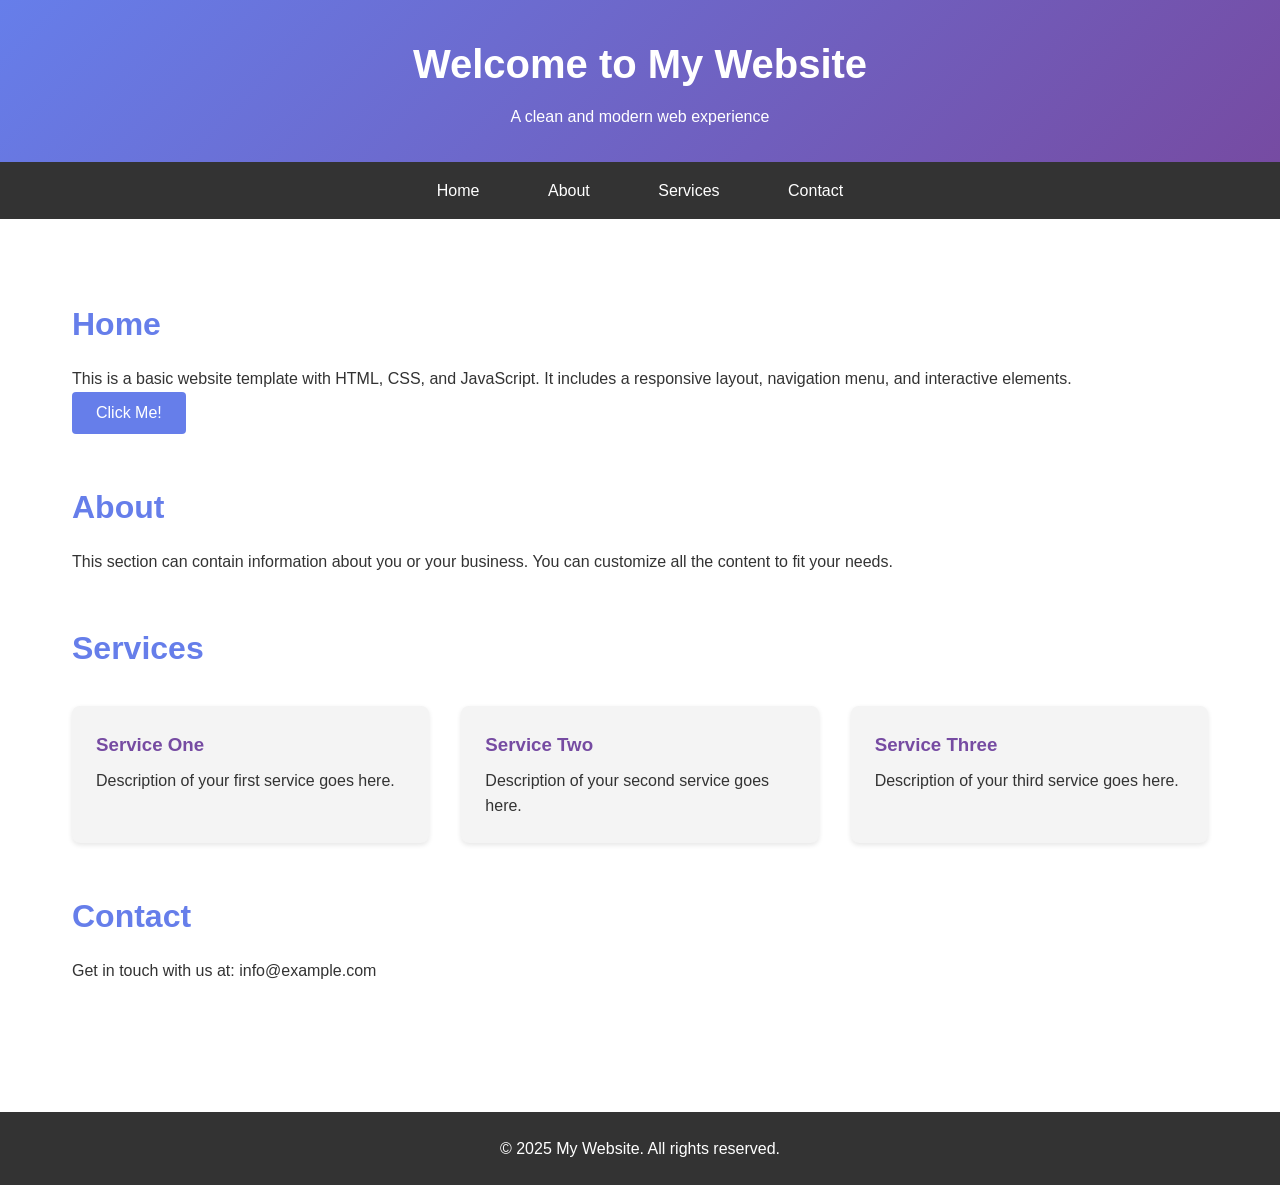
==== index.html @ f9b97095 "Rename home to index.html" ====
<!DOCTYPE html>
<html lang="en">
<head>
    <meta charset="UTF-8">
    <meta name="viewport" content="width=device-width, initial-scale=1.0">
    <title>My Website</title>
    <style>
        * {
            margin: 0;
            padding: 0;
            box-sizing: border-box;
        }

        body {
            font-family: 'Segoe UI', Tahoma, Geneva, Verdana, sans-serif;
            line-height: 1.6;
            color: #333;
        }

        header {
            background: linear-gradient(135deg, #667eea 0%, #764ba2 100%);
            color: white;
            padding: 2rem 0;
            text-align: center;
        }

        header h1 {
            font-size: 2.5rem;
            margin-bottom: 0.5rem;
        }

        nav {
            background: #333;
            padding: 1rem;
            text-align: center;
        }

        nav a {
            color: white;
            text-decoration: none;
            padding: 0.5rem 1.5rem;
            margin: 0 0.5rem;
            transition: background 0.3s;
        }

        nav a:hover {
            background: #555;
            border-radius: 4px;
        }

        .container {
            max-width: 1200px;
            margin: 0 auto;
            padding: 2rem;
        }

        .section {
            margin: 3rem 0;
        }

        .section h2 {
            color: #667eea;
            margin-bottom: 1rem;
            font-size: 2rem;
        }

        .cards {
            display: grid;
            grid-template-columns: repeat(auto-fit, minmax(250px, 1fr));
            gap: 2rem;
            margin-top: 2rem;
        }

        .card {
            background: #f4f4f4;
            padding: 1.5rem;
            border-radius: 8px;
            box-shadow: 0 2px 5px rgba(0,0,0,0.1);
            transition: transform 0.3s;
        }

        .card:hover {
            transform: translateY(-5px);
            box-shadow: 0 4px 10px rgba(0,0,0,0.2);
        }

        .card h3 {
            color: #764ba2;
            margin-bottom: 0.5rem;
        }

        button {
            background: #667eea;
            color: white;
            border: none;
            padding: 0.75rem 1.5rem;
            font-size: 1rem;
            border-radius: 4px;
            cursor: pointer;
            transition: background 0.3s;
        }

        button:hover {
            background: #764ba2;
        }

        footer {
            background: #333;
            color: white;
            text-align: center;
            padding: 1.5rem;
            margin-top: 3rem;
        }

        #message {
            margin-top: 1rem;
            padding: 1rem;
            background: #e8f5e9;
            border-radius: 4px;
            display: none;
        }
    </style>
</head>
<body>
    <header>
        <h1>Welcome to My Website</h1>
        <p>A clean and modern web experience</p>
    </header>

    <nav>
        <a href="#home">Home</a>
        <a href="#about">About</a>
        <a href="#services">Services</a>
        <a href="#contact">Contact</a>
    </nav>

    <div class="container">
        <section id="home" class="section">
            <h2>Home</h2>
            <p>This is a basic website template with HTML, CSS, and JavaScript. It includes a responsive layout, navigation menu, and interactive elements.</p>
            <button onclick="showMessage()">Click Me!</button>
            <div id="message"></div>
        </section>

        <section id="about" class="section">
            <h2>About</h2>
            <p>This section can contain information about you or your business. You can customize all the content to fit your needs.</p>
        </section>

        <section id="services" class="section">
            <h2>Services</h2>
            <div class="cards">
                <div class="card">
                    <h3>Service One</h3>
                    <p>Description of your first service goes here.</p>
                </div>
                <div class="card">
                    <h3>Service Two</h3>
                    <p>Description of your second service goes here.</p>
                </div>
                <div class="card">
                    <h3>Service Three</h3>
                    <p>Description of your third service goes here.</p>
                </div>
            </div>
        </section>

        <section id="contact" class="section">
            <h2>Contact</h2>
            <p>Get in touch with us at: info@example.com</p>
        </section>
    </div>

    <footer>
        <p>&copy; 2025 My Website. All rights reserved.</p>
    </footer>

    <script>
        function showMessage() {
            const messageDiv = document.getElementById('message');
            messageDiv.textContent = 'Hello! Thanks for clicking the button!';
            messageDiv.style.display = 'block';
            
            setTimeout(() => {
                messageDiv.style.display = 'none';
            }, 3000);
        }

        // Smooth scrolling for navigation links
        document.querySelectorAll('nav a').forEach(anchor => {
            anchor.addEventListener('click', function(e) {
                e.preventDefault();
                const target = document.querySelector(this.getAttribute('href'));
                target.scrollIntoView({ behavior: 'smooth' });
            });
        });
    </script>
</body>
</html>
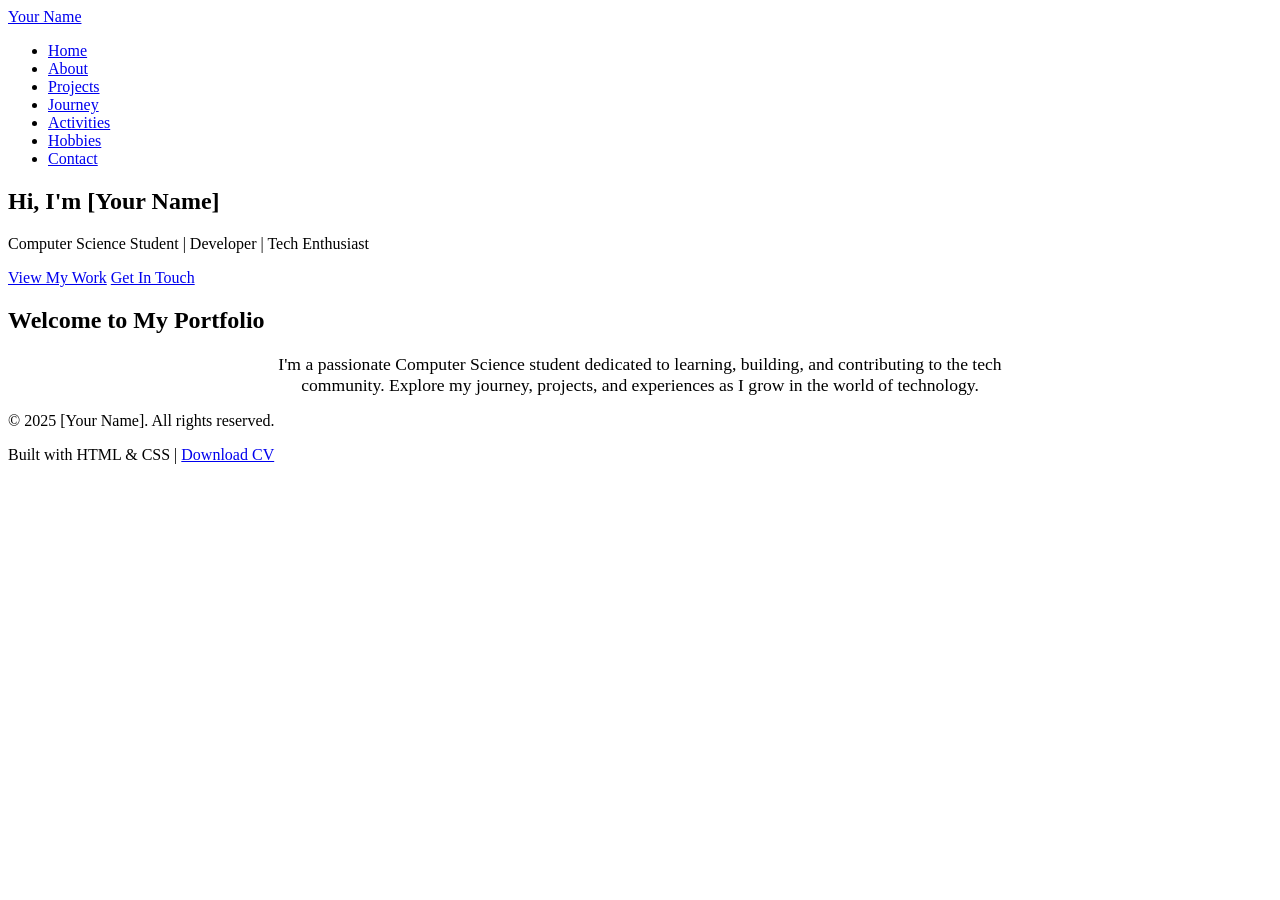
==== commit 52182e63: "Revamp index.html with new layout and content Updated the title and added a navigation menu with lin" ====
--- a/index.html
+++ b/index.html
@@ -3,197 +3,49 @@
 <head>
     <meta charset="UTF-8">
     <meta name="viewport" content="width=device-width, initial-scale=1.0">
-    <title>My Website</title>
-    <style>
-        * {
-            margin: 0;
-            padding: 0;
-            box-sizing: border-box;
-        }
-
-        body {
-            font-family: 'Segoe UI', Tahoma, Geneva, Verdana, sans-serif;
-            line-height: 1.6;
-            color: #333;
-        }
-
-        header {
-            background: linear-gradient(135deg, #667eea 0%, #764ba2 100%);
-            color: white;
-            padding: 2rem 0;
-            text-align: center;
-        }
-
-        header h1 {
-            font-size: 2.5rem;
-            margin-bottom: 0.5rem;
-        }
-
-        nav {
-            background: #333;
-            padding: 1rem;
-            text-align: center;
-        }
-
-        nav a {
-            color: white;
-            text-decoration: none;
-            padding: 0.5rem 1.5rem;
-            margin: 0 0.5rem;
-            transition: background 0.3s;
-        }
-
-        nav a:hover {
-            background: #555;
-            border-radius: 4px;
-        }
-
-        .container {
-            max-width: 1200px;
-            margin: 0 auto;
-            padding: 2rem;
-        }
-
-        .section {
-            margin: 3rem 0;
-        }
-
-        .section h2 {
-            color: #667eea;
-            margin-bottom: 1rem;
-            font-size: 2rem;
-        }
-
-        .cards {
-            display: grid;
-            grid-template-columns: repeat(auto-fit, minmax(250px, 1fr));
-            gap: 2rem;
-            margin-top: 2rem;
-        }
-
-        .card {
-            background: #f4f4f4;
-            padding: 1.5rem;
-            border-radius: 8px;
-            box-shadow: 0 2px 5px rgba(0,0,0,0.1);
-            transition: transform 0.3s;
-        }
-
-        .card:hover {
-            transform: translateY(-5px);
-            box-shadow: 0 4px 10px rgba(0,0,0,0.2);
-        }
-
-        .card h3 {
-            color: #764ba2;
-            margin-bottom: 0.5rem;
-        }
-
-        button {
-            background: #667eea;
-            color: white;
-            border: none;
-            padding: 0.75rem 1.5rem;
-            font-size: 1rem;
-            border-radius: 4px;
-            cursor: pointer;
-            transition: background 0.3s;
-        }
-
-        button:hover {
-            background: #764ba2;
-        }
-
-        footer {
-            background: #333;
-            color: white;
-            text-align: center;
-            padding: 1.5rem;
-            margin-top: 3rem;
-        }
-
-        #message {
-            margin-top: 1rem;
-            padding: 1rem;
-            background: #e8f5e9;
-            border-radius: 4px;
-            display: none;
-        }
-    </style>
+    <title>Your Name - CS Student Portfolio</title>
+    <link rel="stylesheet" href="styles.css">
 </head>
 <body>
-    <header>
-        <h1>Welcome to My Website</h1>
-        <p>A clean and modern web experience</p>
-    </header>
-
     <nav>
-        <a href="#home">Home</a>
-        <a href="#about">About</a>
-        <a href="#services">Services</a>
-        <a href="#contact">Contact</a>
+        <div class="container">
+            <a href="index.html" class="logo">Your Name</a>
+            <ul>
+                <li><a href="index.html" class="active">Home</a></li>
+                <li><a href="about.html">About</a></li>
+                <li><a href="projects.html">Projects</a></li>
+                <li><a href="journey.html">Journey</a></li>
+                <li><a href="activities.html">Activities</a></li>
+                <li><a href="hobbies.html">Hobbies</a></li>
+                <li><a href="contact.html">Contact</a></li>
+            </ul>
+        </div>
     </nav>
 
-    <div class="container">
-        <section id="home" class="section">
-            <h2>Home</h2>
-            <p>This is a basic website template with HTML, CSS, and JavaScript. It includes a responsive layout, navigation menu, and interactive elements.</p>
-            <button onclick="showMessage()">Click Me!</button>
-            <div id="message"></div>
-        </section>
+    <section class="hero">
+        <h1>Hi, I'm [Your Name]</h1>
+        <p class="subtitle">Computer Science Student | Developer | Tech Enthusiast</p>
+        <div class="cta-buttons">
+            <a href="projects.html" class="btn btn-primary">View My Work</a>
+            <a href="contact.html" class="btn btn-secondary">Get In Touch</a>
+        </div>
+    </section>
 
-        <section id="about" class="section">
-            <h2>About</h2>
-            <p>This section can contain information about you or your business. You can customize all the content to fit your needs.</p>
-        </section>
-
-        <section id="services" class="section">
-            <h2>Services</h2>
-            <div class="cards">
-                <div class="card">
-                    <h3>Service One</h3>
-                    <p>Description of your first service goes here.</p>
-                </div>
-                <div class="card">
-                    <h3>Service Two</h3>
-                    <p>Description of your second service goes here.</p>
-                </div>
-                <div class="card">
-                    <h3>Service Three</h3>
-                    <p>Description of your third service goes here.</p>
-                </div>
-            </div>
-        </section>
-
-        <section id="contact" class="section">
-            <h2>Contact</h2>
-            <p>Get in touch with us at: info@example.com</p>
-        </section>
-    </div>
+    <main>
+        <div class="container">
+            <section>
+                <h2>Welcome to My Portfolio</h2>
+                <p style="text-align: center; font-size: 1.1rem; max-width: 800px; margin: 0 auto;">
+                    I'm a passionate Computer Science student dedicated to learning, building, and contributing to the tech community. 
+                    Explore my journey, projects, and experiences as I grow in the world of technology.
+                </p>
+            </section>
+        </div>
+    </main>
 
     <footer>
-        <p>&copy; 2025 My Website. All rights reserved.</p>
+        <p>&copy; 2025 [Your Name]. All rights reserved.</p>
+        <p>Built with HTML & CSS | <a href="#">Download CV</a></p>
     </footer>
-
-    <script>
-        function showMessage() {
-            const messageDiv = document.getElementById('message');
-            messageDiv.textContent = 'Hello! Thanks for clicking the button!';
-            messageDiv.style.display = 'block';
-            
-            setTimeout(() => {
-                messageDiv.style.display = 'none';
-            }, 3000);
-        }
-
-        // Smooth scrolling for navigation links
-        document.querySelectorAll('nav a').forEach(anchor => {
-            anchor.addEventListener('click', function(e) {
-                e.preventDefault();
-                const target = document.querySelector(this.getAttribute('href'));
-                target.scrollIntoView({ behavior: 'smooth' });
-            });
-        });
-    </script>
 </body>
 </html>
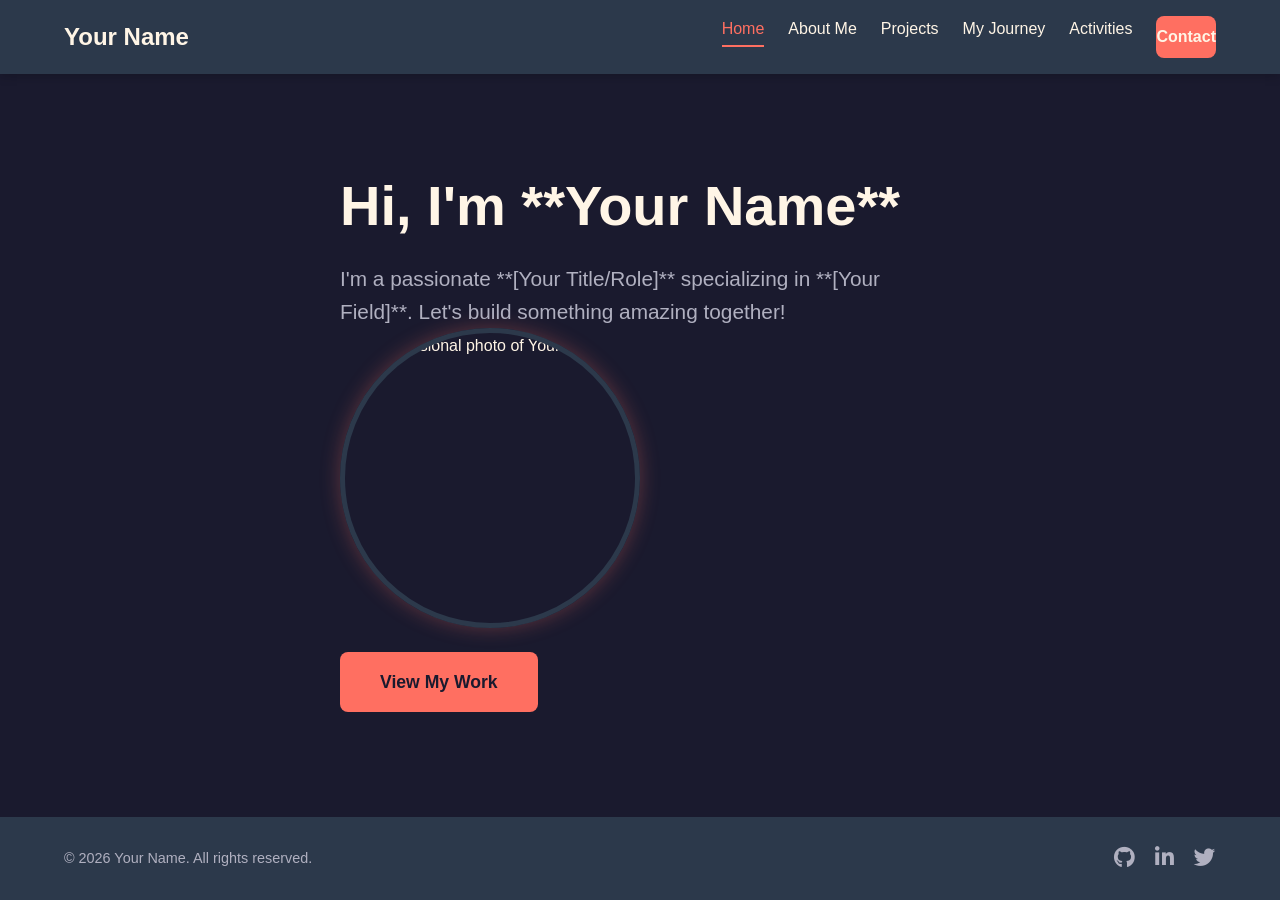
==== commit 9671b389: "Revise index.html for improved structure and content" ====
--- a/index.html
+++ b/index.html
@@ -3,49 +3,53 @@
 <head>
     <meta charset="UTF-8">
     <meta name="viewport" content="width=device-width, initial-scale=1.0">
-    <title>Your Name - CS Student Portfolio</title>
+    <title>Home | Your Name</title>
     <link rel="stylesheet" href="styles.css">
+    <link rel="stylesheet" href="https://cdnjs.cloudflare.com/ajax/libs/font-awesome/6.0.0-beta3/css/all.min.css">
 </head>
 <body>
-    <nav>
-        <div class="container">
+
+    <header class="main-header">
+        <nav class="navbar container">
             <a href="index.html" class="logo">Your Name</a>
-            <ul>
+            <button class="menu-toggle" aria-label="Toggle navigation" id="menu-toggle">
+                <i class="fas fa-bars"></i>
+            </button>
+            <ul class="nav-links" id="nav-links">
                 <li><a href="index.html" class="active">Home</a></li>
-                <li><a href="about.html">About</a></li>
+                <li><a href="about.html">About Me</a></li>
                 <li><a href="projects.html">Projects</a></li>
-                <li><a href="journey.html">Journey</a></li>
+                <li><a href="timeline.html">My Journey</a></li>
                 <li><a href="activities.html">Activities</a></li>
-                <li><a href="hobbies.html">Hobbies</a></li>
-                <li><a href="contact.html">Contact</a></li>
+                <li><a href="contact.html" class="btn btn-primary">Contact</a></li>
             </ul>
-        </div>
-    </nav>
+        </nav>
+    </header>
 
-    <section class="hero">
-        <h1>Hi, I'm [Your Name]</h1>
-        <p class="subtitle">Computer Science Student | Developer | Tech Enthusiast</p>
-        <div class="cta-buttons">
-            <a href="projects.html" class="btn btn-primary">View My Work</a>
-            <a href="contact.html" class="btn btn-secondary">Get In Touch</a>
-        </div>
-    </section>
+    <main class="content-wrapper container">
+        
+        <section class="hero-section">
+            <div class="hero-text">
+                <h1>Hi, I'm **Your Name**</h1>
+                <p>I'm a passionate **[Your Title/Role]** specializing in **[Your Field]**. Let's build something amazing together!</p>
+                <img src="placeholder-profile.jpg" alt="A professional photo of Your Name" class="profile-image large-screen-only">
+                <a href="projects.html" class="btn btn-primary large-button">View My Work</a>
+            </div>
+        </section>
 
-    <main>
-        <div class="container">
-            <section>
-                <h2>Welcome to My Portfolio</h2>
-                <p style="text-align: center; font-size: 1.1rem; max-width: 800px; margin: 0 auto;">
-                    I'm a passionate Computer Science student dedicated to learning, building, and contributing to the tech community. 
-                    Explore my journey, projects, and experiences as I grow in the world of technology.
-                </p>
-            </section>
-        </div>
     </main>
 
-    <footer>
-        <p>&copy; 2025 [Your Name]. All rights reserved.</p>
-        <p>Built with HTML & CSS | <a href="#">Download CV</a></p>
+    <footer class="main-footer">
+        <div class="container footer-content">
+            <p>&copy; <span id="current-year"></span> Your Name. All rights reserved.</p>
+            <div class="social-links">
+                <a href="#" aria-label="GitHub"><i class="fab fa-github"></i></a>
+                <a href="#" aria-label="LinkedIn"><i class="fab fa-linkedin-in"></i></a>
+                <a href="#" aria-label="Twitter"><i class="fab fa-twitter"></i></a>
+            </div>
+        </div>
     </footer>
+
+    <script src="script.js"></script>
 </body>
 </html>
--- a/styles.css
+++ b/styles.css
@@ -0,0 +1,396 @@
+/* -------------------------------------- */
+/* 🎨 1. CSS VARIABLES (Theme Colors)    */
+/* -------------------------------------- */
+:root {
+    --color-coral: #FF6F61;         /* Primary Accent */
+    --color-cream: #FFF5E6;         /* Primary Text/Light Accent */
+    --color-dark-bg: #1A1A2E;       /* Main Background */
+    --color-dark-card: #2C394B;     /* Card/Container Background */
+    --color-dark-text-secondary: #B0B0C0; /* Secondary Text */
+    --font-family-sans: 'Arial', sans-serif;
+    --border-radius: 8px;
+    --transition-speed: 0.3s;
+}
+
+/* -------------------------------------- */
+/* ⚙️ 2. Global Resets and Base Styles   */
+/* -------------------------------------- */
+* {
+    margin: 0;
+    padding: 0;
+    box-sizing: border-box;
+}
+
+body {
+    font-family: var(--font-family-sans);
+    background-color: var(--color-dark-bg);
+    color: var(--color-cream);
+    line-height: 1.6;
+    min-height: 100vh;
+    display: flex;
+    flex-direction: column;
+}
+
+h1, h2, h3 {
+    color: var(--color-cream);
+    margin-bottom: 0.5em;
+    font-weight: 700;
+}
+
+h1 { font-size: 2.5em; }
+h2 { font-size: 2em; }
+h3 { font-size: 1.5em; }
+
+a {
+    color: var(--color-coral);
+    text-decoration: none;
+    transition: color var(--transition-speed);
+}
+
+a:hover {
+    color: #FF9B93; /* Lighter Coral for hover */
+}
+
+/* Helper Class for centering and max-width */
+.container {
+    max-width: 1200px;
+    margin: 0 auto;
+    padding: 0 1.5rem;
+}
+
+/* -------------------------------------- */
+/* 🛠️ 3. Utility Classes (Buttons)      */
+/* -------------------------------------- */
+.btn {
+    display: inline-block;
+    padding: 0.75rem 1.5rem;
+    border-radius: var(--border-radius);
+    text-align: center;
+    font-weight: 600;
+    transition: background-color var(--transition-speed), transform var(--transition-speed);
+    border: none;
+    cursor: pointer;
+}
+
+.btn-primary {
+    background-color: var(--color-coral);
+    color: var(--color-dark-bg); /* Dark text on Coral button */
+}
+
+.btn-primary:hover {
+    background-color: #FF9B93;
+    transform: translateY(-2px);
+}
+
+.large-button {
+    font-size: 1.1em;
+    padding: 1rem 2.5rem;
+    margin-top: 1.5rem;
+}
+
+/* -------------------------------------- */
+/* 🧭 4. Navigation Bar Styling          */
+/* -------------------------------------- */
+.main-header {
+    background-color: var(--color-dark-card);
+    box-shadow: 0 2px 10px rgba(0, 0, 0, 0.2);
+    position: sticky; /* Keep nav visible on scroll */
+    top: 0;
+    z-index: 1000;
+}
+
+.navbar {
+    display: flex;
+    justify-content: space-between;
+    align-items: center;
+    padding: 1rem 1.5rem;
+}
+
+.logo {
+    font-size: 1.5em;
+    font-weight: 800;
+    color: var(--color-cream);
+}
+
+.nav-links {
+    list-style: none;
+    display: flex;
+    gap: 1.5rem;
+}
+
+.nav-links a {
+    color: var(--color-cream);
+    padding: 0.5rem 0;
+    transition: color var(--transition-speed), border-bottom var(--transition-speed);
+}
+
+.nav-links a:hover,
+.nav-links a.active {
+    color: var(--color-coral);
+    border-bottom: 2px solid var(--color-coral);
+}
+
+.menu-toggle {
+    display: none; /* Hidden on desktop */
+    background: none;
+    border: none;
+    color: var(--color-cream);
+    font-size: 1.5em;
+    cursor: pointer;
+    padding: 0.5rem;
+}
+
+/* -------------------------------------- */
+/* 🏠 5. Main Content Layout (Home)      */
+/* -------------------------------------- */
+.content-wrapper {
+    flex-grow: 1; /* Allows main content to take up space */
+    padding-top: 3rem;
+    padding-bottom: 3rem;
+}
+
+.hero-section {
+    display: flex;
+    align-items: center;
+    justify-content: space-between;
+    min-height: 70vh;
+}
+
+.hero-text {
+    max-width: 600px;
+}
+
+.hero-text h1 {
+    font-size: 3.5em;
+    margin-bottom: 0.2em;
+}
+
+.hero-text p {
+    font-size: 1.3em;
+    color: var(--color-dark-text-secondary);
+}
+
+.profile-image {
+    width: 300px;
+    height: 300px;
+    border-radius: 50%;
+    object-fit: cover;
+    border: 5px solid var(--color-dark-card);
+    box-shadow: 0 0 20px rgba(255, 111, 97, 0.3); /* Coral glow */
+}
+
+.large-screen-only {
+    display: block; /* Default for large screens */
+}
+
+
+/* -------------------------------------- */
+/* 📝 6. Placeholder Content Styling     */
+/* -------------------------------------- */
+/* Project Card Example */
+.project-grid {
+    display: grid;
+    grid-template-columns: repeat(auto-fit, minmax(300px, 1fr));
+    gap: 2rem;
+    padding-top: 2rem;
+}
+
+.project-card {
+    background-color: var(--color-dark-card);
+    border-radius: var(--border-radius);
+    padding: 1.5rem;
+    box-shadow: 0 4px 8px rgba(0, 0, 0, 0.3);
+    transition: transform var(--transition-speed);
+}
+
+.project-card:hover {
+    transform: translateY(-5px);
+    box-shadow: 0 8px 16px rgba(255, 111, 97, 0.15);
+}
+
+.project-card img {
+    width: 100%;
+    height: auto;
+    border-radius: 5px;
+    margin-bottom: 1rem;
+}
+
+/* Timeline Example */
+.timeline {
+    border-left: 3px solid var(--color-coral);
+    padding-left: 20px;
+    margin-left: 20px;
+    position: relative;
+    padding-top: 1rem;
+}
+
+.timeline-item {
+    margin-bottom: 2rem;
+    position: relative;
+    padding-left: 30px;
+}
+
+.timeline-item::before {
+    content: '';
+    position: absolute;
+    left: -33px; /* Position next to the line */
+    top: 5px;
+    width: 15px;
+    height: 15px;
+    background-color: var(--color-coral);
+    border-radius: 50%;
+    border: 3px solid var(--color-dark-bg);
+}
+
+.timeline-item h3 {
+    margin-top: 0;
+    color: var(--color-coral);
+}
+
+/* Contact Form Styling */
+.contact-form {
+    max-width: 600px;
+    margin: 2rem auto;
+    padding: 2rem;
+    background-color: var(--color-dark-card);
+    border-radius: var(--border-radius);
+}
+
+.form-group {
+    margin-bottom: 1.5rem;
+}
+
+.form-group label {
+    display: block;
+    margin-bottom: 0.5rem;
+    font-weight: 600;
+}
+
+.form-group input,
+.form-group textarea {
+    width: 100%;
+    padding: 10px;
+    border: 1px solid #444;
+    border-radius: 4px;
+    background-color: var(--color-dark-bg);
+    color: var(--color-cream);
+    font-size: 1em;
+}
+
+.form-group textarea {
+    resize: vertical;
+    min-height: 150px;
+}
+
+.contact-form button {
+    width: 100%;
+    /* Reuses .btn and .btn-primary styles */
+}
+
+
+/* -------------------------------------- */
+/* 🦶 7. Footer Styling                  */
+/* -------------------------------------- */
+.main-footer {
+    background-color: var(--color-dark-card);
+    padding: 1.5rem 0;
+    margin-top: auto; /* Pushes the footer to the bottom */
+}
+
+.footer-content {
+    display: flex;
+    justify-content: space-between;
+    align-items: center;
+    flex-wrap: wrap; /* Allows wrapping on smaller screens */
+    font-size: 0.9em;
+    color: var(--color-dark-text-secondary);
+}
+
+.social-links a {
+    color: var(--color-dark-text-secondary);
+    font-size: 1.5em;
+    margin-left: 1rem;
+}
+
+.social-links a:hover {
+    color: var(--color-coral);
+}
+
+/* -------------------------------------- */
+/* 📱 8. Media Queries (Responsiveness) */
+/* -------------------------------------- */
+@media (max-width: 768px) {
+    /* --- Navigation Bar Adjustments --- */
+    .menu-toggle {
+        display: block; /* Show menu toggle button */
+    }
+
+    .nav-links {
+        display: none; /* Hide links by default */
+        flex-direction: column;
+        width: 100%;
+        position: absolute;
+        top: 60px; /* Below the header */
+        left: 0;
+        background-color: var(--color-dark-card);
+        padding: 1rem 0;
+        box-shadow: 0 5px 10px rgba(0, 0, 0, 0.4);
+    }
+
+    .nav-links.active {
+        display: flex; /* Show when active */
+    }
+
+    .nav-links li {
+        text-align: center;
+        margin: 0.5rem 0;
+    }
+
+    .nav-links a.btn-primary {
+        display: block;
+        margin: 1rem auto;
+        width: 80%;
+    }
+
+    /* --- Home Section Adjustments --- */
+    .hero-section {
+        flex-direction: column;
+        text-align: center;
+        min-height: auto;
+        padding-top: 2rem;
+        padding-bottom: 2rem;
+    }
+
+    .hero-text h1 {
+        font-size: 2.5em;
+    }
+    
+    .hero-text p {
+        font-size: 1.1em;
+    }
+
+    .profile-image {
+        margin-top: 2rem;
+        width: 200px;
+        height: 200px;
+        border: 3px solid var(--color-dark-card);
+    }
+    
+    .large-screen-only {
+        display: none; /* Hide image on mobile if it clutters the hero */
+    }
+    
+    /* --- Footer Adjustments --- */
+    .footer-content {
+        flex-direction: column;
+        text-align: center;
+    }
+    
+    .social-links {
+        margin-top: 1rem;
+    }
+    
+    .social-links a {
+        margin: 0 0.5rem;
+    }
+}
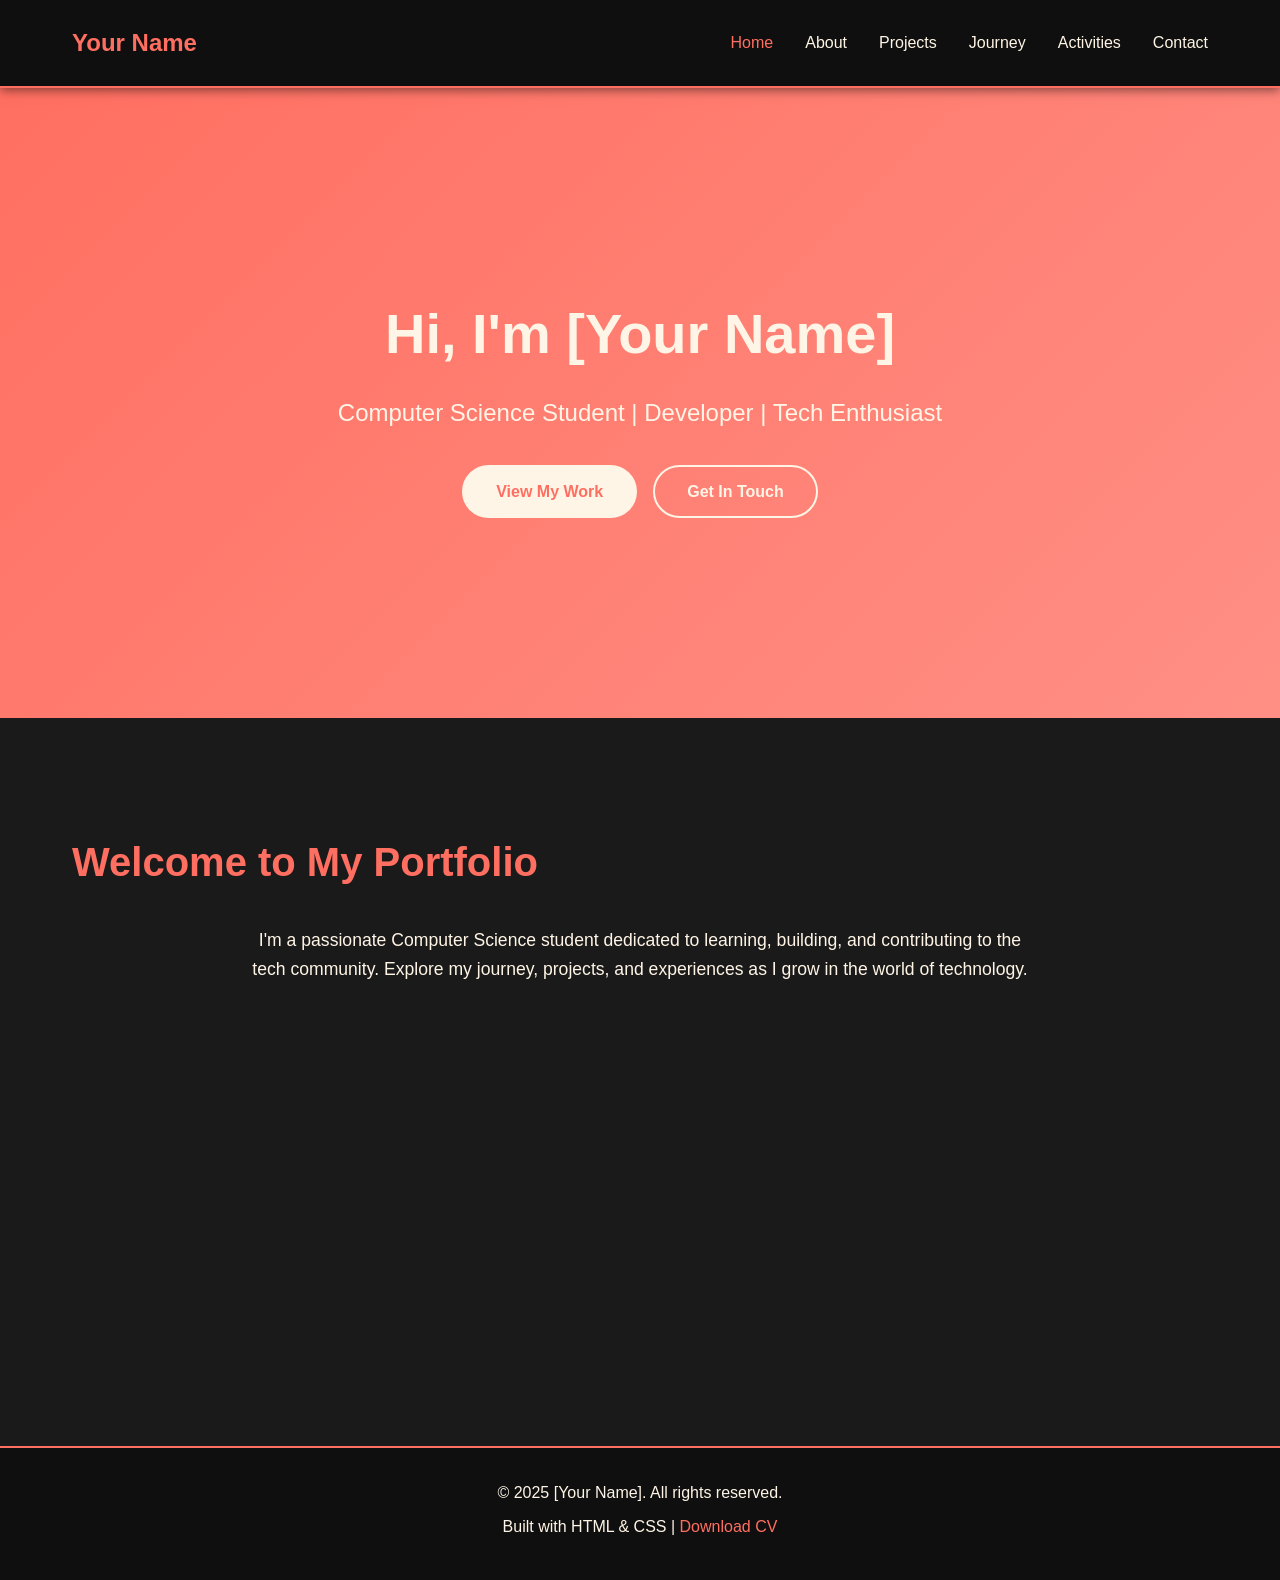
==== commit c3c2c0d0: "Prefinal version" ====
--- a/index.html
+++ b/index.html
@@ -3,53 +3,48 @@
 <head>
     <meta charset="UTF-8">
     <meta name="viewport" content="width=device-width, initial-scale=1.0">
-    <title>Home | Your Name</title>
+    <title>Your Name - CS Student Portfolio</title>
     <link rel="stylesheet" href="styles.css">
-    <link rel="stylesheet" href="https://cdnjs.cloudflare.com/ajax/libs/font-awesome/6.0.0-beta3/css/all.min.css">
 </head>
 <body>
+    <nav>
+        <div class="container">
+            <a href="index.html" class="logo">Your Name</a>
+            <ul>
+                <li><a href="index.html" class="active">Home</a></li>
+                <li><a href="about.html">About</a></li>
+                <li><a href="projects.html">Projects</a></li>
+                <li><a href="journey.html">Journey</a></li>
+                <li><a href="activities.html">Activities</a></li>
+                <li><a href="contact.html">Contact</a></li>
+            </ul>
+        </div>
+    </nav>
 
-    <header class="main-header">
-        <nav class="navbar container">
-            <a href="index.html" class="logo">Your Name</a>
-            <button class="menu-toggle" aria-label="Toggle navigation" id="menu-toggle">
-                <i class="fas fa-bars"></i>
-            </button>
-            <ul class="nav-links" id="nav-links">
-                <li><a href="index.html" class="active">Home</a></li>
-                <li><a href="about.html">About Me</a></li>
-                <li><a href="projects.html">Projects</a></li>
-                <li><a href="timeline.html">My Journey</a></li>
-                <li><a href="activities.html">Activities</a></li>
-                <li><a href="contact.html" class="btn btn-primary">Contact</a></li>
-            </ul>
-        </nav>
-    </header>
+    <section class="hero">
+        <h1>Hi, I'm [Your Name]</h1>
+        <p class="subtitle">Computer Science Student | Developer | Tech Enthusiast</p>
+        <div class="cta-buttons">
+            <a href="projects.html" class="btn btn-primary">View My Work</a>
+            <a href="contact.html" class="btn btn-secondary">Get In Touch</a>
+        </div>
+    </section>
 
-    <main class="content-wrapper container">
-        
-        <section class="hero-section">
-            <div class="hero-text">
-                <h1>Hi, I'm **Your Name**</h1>
-                <p>I'm a passionate **[Your Title/Role]** specializing in **[Your Field]**. Let's build something amazing together!</p>
-                <img src="placeholder-profile.jpg" alt="A professional photo of Your Name" class="profile-image large-screen-only">
-                <a href="projects.html" class="btn btn-primary large-button">View My Work</a>
-            </div>
-        </section>
-
+    <main>
+        <div class="container">
+            <section>
+                <h2>Welcome to My Portfolio</h2>
+                <p style="text-align: center; font-size: 1.1rem; max-width: 800px; margin: 0 auto;">
+                    I'm a passionate Computer Science student dedicated to learning, building, and contributing to the tech community. 
+                    Explore my journey, projects, and experiences as I grow in the world of technology.
+                </p>
+            </section>
+        </div>
     </main>
 
-    <footer class="main-footer">
-        <div class="container footer-content">
-            <p>&copy; <span id="current-year"></span> Your Name. All rights reserved.</p>
-            <div class="social-links">
-                <a href="#" aria-label="GitHub"><i class="fab fa-github"></i></a>
-                <a href="#" aria-label="LinkedIn"><i class="fab fa-linkedin-in"></i></a>
-                <a href="#" aria-label="Twitter"><i class="fab fa-twitter"></i></a>
-            </div>
-        </div>
+    <footer>
+        <p>&copy; 2025 [Your Name]. All rights reserved.</p>
+        <p>Built with HTML & CSS | <a href="#">Download CV</a></p>
     </footer>
-
-    <script src="script.js"></script>
 </body>
-</html>
+</html>
--- a/styles.css
+++ b/styles.css
@@ -1,259 +1,475 @@
-/* -------------------------------------- */
-/* 🎨 1. CSS VARIABLES (Theme Colors)    */
-/* -------------------------------------- */
-:root {
-    --color-coral: #FF6F61;         /* Primary Accent */
-    --color-cream: #FFF5E6;         /* Primary Text/Light Accent */
-    --color-dark-bg: #1A1A2E;       /* Main Background */
-    --color-dark-card: #2C394B;     /* Card/Container Background */
-    --color-dark-text-secondary: #B0B0C0; /* Secondary Text */
-    --font-family-sans: 'Arial', sans-serif;
-    --border-radius: 8px;
-    --transition-speed: 0.3s;
-}
-
-/* -------------------------------------- */
-/* ⚙️ 2. Global Resets and Base Styles   */
-/* -------------------------------------- */
+/* Global Styles */
 * {
     margin: 0;
     padding: 0;
     box-sizing: border-box;
 }
 
+:root {
+    --coral: #FF6F61;
+    --cream: #FFF5E6;
+    --charcoal: #333333;
+    --dark-bg: #1a1a1a;
+    --darker-bg: #0f0f0f;
+    --card-bg: #2a2a2a;
+}
+
 body {
-    font-family: var(--font-family-sans);
-    background-color: var(--color-dark-bg);
-    color: var(--color-cream);
+    font-family: 'Segoe UI', Tahoma, Geneva, Verdana, sans-serif;
     line-height: 1.6;
-    min-height: 100vh;
-    display: flex;
-    flex-direction: column;
-}
-
-h1, h2, h3 {
-    color: var(--color-cream);
-    margin-bottom: 0.5em;
-    font-weight: 700;
-}
-
-h1 { font-size: 2.5em; }
-h2 { font-size: 2em; }
-h3 { font-size: 1.5em; }
-
-a {
-    color: var(--color-coral);
+    color: var(--cream);
+    background-color: var(--dark-bg);
+}
+
+/* Navigation */
+nav {
+    background-color: var(--darker-bg);
+    padding: 1rem 0;
+    position: sticky;
+    top: 0;
+    z-index: 1000;
+    box-shadow: 0 2px 10px rgba(0,0,0,0.5);
+    border-bottom: 2px solid var(--coral);
+}
+
+nav .container {
+    max-width: 1200px;
+    margin: 0 auto;
+    padding: 0 2rem;
+    display: flex;
+    justify-content: space-between;
+    align-items: center;
+}
+
+nav .logo {
+    color: var(--coral);
+    font-size: 1.5rem;
+    font-weight: bold;
     text-decoration: none;
-    transition: color var(--transition-speed);
-}
-
-a:hover {
-    color: #FF9B93; /* Lighter Coral for hover */
-}
-
-/* Helper Class for centering and max-width */
+}
+
+nav ul {
+    display: flex;
+    list-style: none;
+    gap: 2rem;
+}
+
+nav a {
+    color: var(--cream);
+    text-decoration: none;
+    transition: color 0.3s;
+    padding: 0.5rem 0;
+}
+
+nav a:hover,
+nav a.active {
+    color: var(--coral);
+}
+
+/* Container */
 .container {
     max-width: 1200px;
     margin: 0 auto;
-    padding: 0 1.5rem;
-}
-
-/* -------------------------------------- */
-/* 🛠️ 3. Utility Classes (Buttons)      */
-/* -------------------------------------- */
+    padding: 0 2rem;
+}
+
+/* Page Header */
+.page-header {
+    background: linear-gradient(135deg, var(--coral) 0%, #ff8f85 100%);
+    color: var(--cream);
+    padding: 5rem 2rem;
+    text-align: center;
+    margin-bottom: 3rem;
+}
+
+.page-header h1 {
+    font-size: 3rem;
+    margin-bottom: 1rem;
+}
+
+.page-header p {
+    font-size: 1.2rem;
+}
+
+/* Hero Section (Home page) */
+.hero {
+    background: linear-gradient(135deg, var(--coral) 0%, #ff8f85 100%);
+    color: var(--cream);
+    padding: 8rem 2rem;
+    text-align: center;
+    min-height: 70vh;
+    display: flex;
+    flex-direction: column;
+    justify-content: center;
+}
+
+.hero h1 {
+    font-size: 3.5rem;
+    margin-bottom: 1rem;
+    animation: fadeInUp 1s ease;
+}
+
+.hero .subtitle {
+    font-size: 1.5rem;
+    margin-bottom: 2rem;
+    animation: fadeInUp 1s ease 0.2s backwards;
+}
+
+.hero .cta-buttons {
+    display: flex;
+    gap: 1rem;
+    justify-content: center;
+    animation: fadeInUp 1s ease 0.4s backwards;
+}
+
+/* Buttons */
 .btn {
+    padding: 0.75rem 2rem;
+    border-radius: 30px;
+    text-decoration: none;
+    font-weight: bold;
+    transition: all 0.3s;
+    border: 2px solid transparent;
     display: inline-block;
-    padding: 0.75rem 1.5rem;
-    border-radius: var(--border-radius);
-    text-align: center;
-    font-weight: 600;
-    transition: background-color var(--transition-speed), transform var(--transition-speed);
-    border: none;
-    cursor: pointer;
 }
 
 .btn-primary {
-    background-color: var(--color-coral);
-    color: var(--color-dark-bg); /* Dark text on Coral button */
+    background-color: var(--cream);
+    color: var(--coral);
 }
 
 .btn-primary:hover {
-    background-color: #FF9B93;
-    transform: translateY(-2px);
-}
-
-.large-button {
-    font-size: 1.1em;
-    padding: 1rem 2.5rem;
-    margin-top: 1.5rem;
-}
-
-/* -------------------------------------- */
-/* 🧭 4. Navigation Bar Styling          */
-/* -------------------------------------- */
-.main-header {
-    background-color: var(--color-dark-card);
-    box-shadow: 0 2px 10px rgba(0, 0, 0, 0.2);
-    position: sticky; /* Keep nav visible on scroll */
-    top: 0;
-    z-index: 1000;
-}
-
-.navbar {
-    display: flex;
-    justify-content: space-between;
-    align-items: center;
-    padding: 1rem 1.5rem;
-}
-
-.logo {
-    font-size: 1.5em;
-    font-weight: 800;
-    color: var(--color-cream);
-}
-
-.nav-links {
-    list-style: none;
-    display: flex;
-    gap: 1.5rem;
-}
-
-.nav-links a {
-    color: var(--color-cream);
-    padding: 0.5rem 0;
-    transition: color var(--transition-speed), border-bottom var(--transition-speed);
-}
-
-.nav-links a:hover,
-.nav-links a.active {
-    color: var(--color-coral);
-    border-bottom: 2px solid var(--color-coral);
-}
-
-.menu-toggle {
-    display: none; /* Hidden on desktop */
-    background: none;
-    border: none;
-    color: var(--color-cream);
-    font-size: 1.5em;
-    cursor: pointer;
-    padding: 0.5rem;
-}
-
-/* -------------------------------------- */
-/* 🏠 5. Main Content Layout (Home)      */
-/* -------------------------------------- */
-.content-wrapper {
-    flex-grow: 1; /* Allows main content to take up space */
-    padding-top: 3rem;
-    padding-bottom: 3rem;
-}
-
-.hero-section {
-    display: flex;
-    align-items: center;
-    justify-content: space-between;
-    min-height: 70vh;
-}
-
-.hero-text {
-    max-width: 600px;
-}
-
-.hero-text h1 {
-    font-size: 3.5em;
-    margin-bottom: 0.2em;
-}
-
-.hero-text p {
-    font-size: 1.3em;
-    color: var(--color-dark-text-secondary);
-}
-
-.profile-image {
-    width: 300px;
+    transform: translateY(-3px);
+    box-shadow: 0 5px 15px rgba(255, 111, 97, 0.4);
+}
+
+.btn-secondary {
+    background-color: transparent;
+    color: var(--cream);
+    border: 2px solid var(--cream);
+}
+
+.btn-secondary:hover {
+    background-color: var(--cream);
+    color: var(--coral);
+}
+
+/* Main Content Area */
+main {
+    min-height: calc(100vh - 300px);
+    padding: 3rem 0;
+}
+
+section {
+    margin-bottom: 4rem;
+}
+
+section h2 {
+    font-size: 2.5rem;
+    color: var(--coral);
+    margin-bottom: 2rem;
+}
+
+section h3 {
+    color: var(--coral);
+    margin-bottom: 1rem;
+}
+
+/* About Content */
+.about-content {
+    display: grid;
+    grid-template-columns: 1fr 2fr;
+    gap: 3rem;
+    align-items: start;
+    margin-bottom: 3rem;
+}
+
+.profile-img {
+    width: 100%;
+    max-width: 300px;
     height: 300px;
     border-radius: 50%;
-    object-fit: cover;
-    border: 5px solid var(--color-dark-card);
-    box-shadow: 0 0 20px rgba(255, 111, 97, 0.3); /* Coral glow */
-}
-
-.large-screen-only {
-    display: block; /* Default for large screens */
-}
-
-
-/* -------------------------------------- */
-/* 📝 6. Placeholder Content Styling     */
-/* -------------------------------------- */
-/* Project Card Example */
-.project-grid {
+    background: linear-gradient(135deg, var(--coral) 0%, #ff8f85 100%);
+    display: flex;
+    align-items: center;
+    justify-content: center;
+    font-size: 5rem;
+    color: var(--cream);
+    margin: 0 auto;
+    box-shadow: 0 10px 30px rgba(255, 111, 97, 0.3);
+}
+
+.about-text p {
+    margin-bottom: 1.5rem;
+    line-height: 1.8;
+    color: var(--cream);
+}
+
+.skills-section {
+    background-color: var(--card-bg);
+    padding: 2rem;
+    border-radius: 10px;
+    margin-top: 2rem;
+    box-shadow: 0 5px 15px rgba(0,0,0,0.3);
+}
+
+.skills-grid {
+    display: grid;
+    grid-template-columns: repeat(auto-fit, minmax(150px, 1fr));
+    gap: 1rem;
+    margin-top: 1rem;
+}
+
+.skill-tag {
+    background-color: var(--coral);
+    color: var(--cream);
+    padding: 0.5rem 1rem;
+    border-radius: 20px;
+    text-align: center;
+    font-size: 0.9rem;
+    transition: transform 0.3s;
+}
+
+.skill-tag:hover {
+    transform: scale(1.05);
+}
+
+/* Projects Grid */
+.projects-grid {
     display: grid;
     grid-template-columns: repeat(auto-fit, minmax(300px, 1fr));
     gap: 2rem;
-    padding-top: 2rem;
 }
 
 .project-card {
-    background-color: var(--color-dark-card);
-    border-radius: var(--border-radius);
+    background-color: var(--card-bg);
+    border-radius: 10px;
+    overflow: hidden;
+    box-shadow: 0 5px 15px rgba(0,0,0,0.3);
+    transition: transform 0.3s;
+    border: 1px solid rgba(255, 111, 97, 0.2);
+}
+
+.project-card:hover {
+    transform: translateY(-10px);
+    box-shadow: 0 10px 30px rgba(255, 111, 97, 0.3);
+}
+
+.project-img {
+    width: 100%;
+    height: 200px;
+    background: linear-gradient(135deg, var(--coral) 0%, #ff8f85 100%);
+    display: flex;
+    align-items: center;
+    justify-content: center;
+    color: var(--cream);
+    font-size: 3rem;
+}
+
+.project-content {
     padding: 1.5rem;
-    box-shadow: 0 4px 8px rgba(0, 0, 0, 0.3);
-    transition: transform var(--transition-speed);
-}
-
-.project-card:hover {
-    transform: translateY(-5px);
-    box-shadow: 0 8px 16px rgba(255, 111, 97, 0.15);
-}
-
-.project-card img {
-    width: 100%;
-    height: auto;
-    border-radius: 5px;
+}
+
+.project-content h3 {
+    color: var(--coral);
+    margin-bottom: 0.5rem;
+}
+
+.project-content p {
     margin-bottom: 1rem;
-}
-
-/* Timeline Example */
+    color: var(--cream);
+}
+
+.project-links {
+    display: flex;
+    gap: 1rem;
+    margin-top: 1rem;
+}
+
+.project-links a {
+    color: var(--coral);
+    text-decoration: none;
+    font-weight: bold;
+}
+
+.project-links a:hover {
+    text-decoration: underline;
+}
+
+.project-tech {
+    display: flex;
+    flex-wrap: wrap;
+    gap: 0.5rem;
+    margin-top: 1rem;
+}
+
+.tech-tag {
+    background-color: var(--charcoal);
+    color: var(--cream);
+    padding: 0.25rem 0.75rem;
+    border-radius: 15px;
+    font-size: 0.8rem;
+    border: 1px solid var(--coral);
+}
+
+/* Timeline */
 .timeline {
-    border-left: 3px solid var(--color-coral);
-    padding-left: 20px;
-    margin-left: 20px;
     position: relative;
-    padding-top: 1rem;
-}
-
-.timeline-item {
-    margin-bottom: 2rem;
-    position: relative;
-    padding-left: 30px;
-}
-
-.timeline-item::before {
+    max-width: 800px;
+    margin: 0 auto;
+    padding: 2rem 0;
+}
+
+.timeline::before {
     content: '';
     position: absolute;
-    left: -33px; /* Position next to the line */
-    top: 5px;
-    width: 15px;
-    height: 15px;
-    background-color: var(--color-coral);
+    left: 50%;
+    transform: translateX(-50%);
+    width: 4px;
+    height: 100%;
+    background: linear-gradient(180deg, var(--coral) 0%, #ff8f85 100%);
+}
+
+.timeline-item {
+    margin-bottom: 3rem;
+    position: relative;
+}
+
+.timeline-content {
+    background-color: var(--card-bg);
+    padding: 1.5rem;
+    border-radius: 10px;
+    box-shadow: 0 5px 15px rgba(0,0,0,0.3);
+    width: 45%;
+    border: 1px solid rgba(255, 111, 97, 0.2);
+}
+
+.timeline-item:nth-child(odd) .timeline-content {
+    margin-left: auto;
+}
+
+.timeline-content h3 {
+    color: var(--coral);
+    margin-bottom: 0.5rem;
+}
+
+.timeline-content p {
+    color: var(--cream);
+}
+
+.timeline-date {
+    color: var(--coral);
+    font-weight: bold;
+    margin-bottom: 0.5rem;
+    display: block;
+}
+
+/* Activities/Association Cards */
+.activities-grid {
+    display: grid;
+    grid-template-columns: repeat(auto-fit, minmax(280px, 1fr));
+    gap: 2rem;
+}
+
+.activity-card {
+    background-color: var(--card-bg);
+    padding: 2rem;
+    border-radius: 10px;
+    box-shadow: 0 5px 15px rgba(0,0,0,0.3);
+    transition: transform 0.3s;
+    border: 1px solid rgba(255, 111, 97, 0.2);
+}
+
+.activity-card:hover {
+    transform: translateY(-5px);
+    box-shadow: 0 10px 30px rgba(255, 111, 97, 0.3);
+}
+
+.activity-icon {
+    width: 80px;
+    height: 80px;
+    background: linear-gradient(135deg, var(--coral) 0%, #ff8f85 100%);
     border-radius: 50%;
-    border: 3px solid var(--color-dark-bg);
-}
-
-.timeline-item h3 {
-    margin-top: 0;
-    color: var(--color-coral);
-}
-
-/* Contact Form Styling */
+    margin: 0 auto 1rem;
+    display: flex;
+    align-items: center;
+    justify-content: center;
+    font-size: 2rem;
+    color: var(--cream);
+}
+
+.activity-card h3 {
+    text-align: center;
+    margin-bottom: 0.5rem;
+}
+
+.activity-card p {
+    text-align: center;
+    margin-bottom: 0.5rem;
+    color: var(--cream);
+}
+
+/* Hobbies Grid */
+.hobbies-grid {
+    display: grid;
+    grid-template-columns: repeat(auto-fit, minmax(220px, 1fr));
+    gap: 2rem;
+}
+
+.hobby-item {
+    background-color: var(--card-bg);
+    padding: 2rem;
+    border-radius: 10px;
+    box-shadow: 0 5px 15px rgba(0,0,0,0.3);
+    text-align: center;
+    transition: transform 0.3s;
+    border: 1px solid rgba(255, 111, 97, 0.2);
+}
+
+.hobby-item:hover {
+    transform: scale(1.05);
+    box-shadow: 0 10px 30px rgba(255, 111, 97, 0.3);
+}
+
+.hobby-icon {
+    font-size: 3rem;
+    margin-bottom: 1rem;
+}
+
+.hobby-item h3 {
+    margin-bottom: 0.5rem;
+}
+
+.hobby-item p {
+    color: var(--cream);
+}
+
+/* Contact Form */
+.contact-content {
+    max-width: 600px;
+    margin: 0 auto;
+}
+
+.contact-info {
+    background-color: var(--card-bg);
+    padding: 2rem;
+    border-radius: 10px;
+    margin-bottom: 2rem;
+    text-align: center;
+    box-shadow: 0 5px 15px rgba(0,0,0,0.3);
+    border: 1px solid rgba(255, 111, 97, 0.2);
+}
+
+.contact-info p {
+    color: var(--cream);
+}
+
 .contact-form {
-    max-width: 600px;
-    margin: 2rem auto;
+    background-color: var(--card-bg);
     padding: 2rem;
-    background-color: var(--color-dark-card);
-    border-radius: var(--border-radius);
+    border-radius: 10px;
+    box-shadow: 0 5px 15px rgba(0,0,0,0.3);
+    border: 1px solid rgba(255, 111, 97, 0.2);
 }
 
 .form-group {
@@ -263,134 +479,169 @@
 .form-group label {
     display: block;
     margin-bottom: 0.5rem;
-    font-weight: 600;
+    color: var(--cream);
+    font-weight: bold;
 }
 
 .form-group input,
 .form-group textarea {
     width: 100%;
-    padding: 10px;
-    border: 1px solid #444;
-    border-radius: 4px;
-    background-color: var(--color-dark-bg);
-    color: var(--color-cream);
-    font-size: 1em;
-}
-
-.form-group textarea {
-    resize: vertical;
-    min-height: 150px;
-}
-
-.contact-form button {
+    padding: 1rem;
+    border: 2px solid var(--coral);
+    border-radius: 5px;
+    font-family: inherit;
+    background-color: var(--darker-bg);
+    color: var(--cream);
+    font-size: 1rem;
+}
+
+.form-group input:focus,
+.form-group textarea:focus {
+    outline: none;
+    border-color: #ff8f85;
+    box-shadow: 0 0 10px rgba(255, 111, 97, 0.3);
+}
+
+.submit-btn {
+    background-color: var(--coral);
+    color: var(--cream);
+    padding: 1rem 2rem;
+    border: none;
+    border-radius: 5px;
+    font-size: 1rem;
+    font-weight: bold;
+    cursor: pointer;
+    transition: all 0.3s;
     width: 100%;
-    /* Reuses .btn and .btn-primary styles */
-}
-
-
-/* -------------------------------------- */
-/* 🦶 7. Footer Styling                  */
-/* -------------------------------------- */
-.main-footer {
-    background-color: var(--color-dark-card);
-    padding: 1.5rem 0;
-    margin-top: auto; /* Pushes the footer to the bottom */
-}
-
-.footer-content {
-    display: flex;
-    justify-content: space-between;
-    align-items: center;
-    flex-wrap: wrap; /* Allows wrapping on smaller screens */
-    font-size: 0.9em;
-    color: var(--color-dark-text-secondary);
+}
+
+.submit-btn:hover {
+    background-color: #ff8f85;
+    box-shadow: 0 5px 15px rgba(255, 111, 97, 0.4);
+}
+
+.social-links {
+    display: flex;
+    justify-content: center;
+    gap: 2rem;
+    margin-top: 2rem;
 }
 
 .social-links a {
-    color: var(--color-dark-text-secondary);
-    font-size: 1.5em;
-    margin-left: 1rem;
+    color: var(--coral);
+    font-size: 2rem;
+    text-decoration: none;
+    transition: transform 0.3s;
 }
 
 .social-links a:hover {
-    color: var(--color-coral);
-}
-
-/* -------------------------------------- */
-/* 📱 8. Media Queries (Responsiveness) */
-/* -------------------------------------- */
+    transform: scale(1.2);
+}
+
+/* Info Box (for Education, Achievements, etc.) */
+.info-box {
+    background-color: var(--card-bg);
+    padding: 2rem;
+    border-radius: 10px;
+    box-shadow: 0 5px 15px rgba(0,0,0,0.3);
+    border: 1px solid rgba(255, 111, 97, 0.2);
+}
+
+.info-box h3 {
+    color: var(--coral);
+}
+
+.info-box p,
+.info-box li {
+    color: var(--cream);
+}
+
+.info-box ul {
+    line-height: 2;
+}
+
+/* Footer */
+footer {
+    background-color: var(--darker-bg);
+    color: var(--cream);
+    text-align: center;
+    padding: 2rem;
+    margin-top: 4rem;
+    border-top: 2px solid var(--coral);
+}
+
+footer p {
+    margin-bottom: 0.5rem;
+}
+
+footer a {
+    color: var(--coral);
+    text-decoration: none;
+}
+
+footer a:hover {
+    text-decoration: underline;
+}
+
+/* Animations */
+@keyframes fadeInUp {
+    from {
+        opacity: 0;
+        transform: translateY(30px);
+    }
+    to {
+        opacity: 1;
+        transform: translateY(0);
+    }
+}
+
+/* Responsive Design */
 @media (max-width: 768px) {
-    /* --- Navigation Bar Adjustments --- */
-    .menu-toggle {
-        display: block; /* Show menu toggle button */
-    }
-
-    .nav-links {
-        display: none; /* Hide links by default */
+    nav .container {
         flex-direction: column;
-        width: 100%;
-        position: absolute;
-        top: 60px; /* Below the header */
+        gap: 1rem;
+    }
+
+    nav ul {
+        flex-wrap: wrap;
+        justify-content: center;
+        gap: 1rem;
+        font-size: 0.9rem;
+    }
+
+    .hero h1 {
+        font-size: 2.5rem;
+    }
+
+    .hero .subtitle {
+        font-size: 1.2rem;
+    }
+
+    .page-header h1 {
+        font-size: 2rem;
+    }
+
+    .about-content {
+        grid-template-columns: 1fr;
+    }
+
+    .timeline::before {
         left: 0;
-        background-color: var(--color-dark-card);
-        padding: 1rem 0;
-        box-shadow: 0 5px 10px rgba(0, 0, 0, 0.4);
-    }
-
-    .nav-links.active {
-        display: flex; /* Show when active */
-    }
-
-    .nav-links li {
-        text-align: center;
-        margin: 0.5rem 0;
-    }
-
-    .nav-links a.btn-primary {
-        display: block;
-        margin: 1rem auto;
-        width: 80%;
-    }
-
-    /* --- Home Section Adjustments --- */
-    .hero-section {
+    }
+
+    .timeline-content {
+        width: calc(100% - 40px);
+        margin-left: 40px !important;
+    }
+
+    .hero .cta-buttons {
         flex-direction: column;
-        text-align: center;
-        min-height: auto;
-        padding-top: 2rem;
-        padding-bottom: 2rem;
-    }
-
-    .hero-text h1 {
-        font-size: 2.5em;
-    }
-    
-    .hero-text p {
-        font-size: 1.1em;
-    }
-
-    .profile-image {
-        margin-top: 2rem;
-        width: 200px;
-        height: 200px;
-        border: 3px solid var(--color-dark-card);
-    }
-    
-    .large-screen-only {
-        display: none; /* Hide image on mobile if it clutters the hero */
-    }
-    
-    /* --- Footer Adjustments --- */
-    .footer-content {
-        flex-direction: column;
-        text-align: center;
-    }
-    
-    .social-links {
-        margin-top: 1rem;
-    }
-    
-    .social-links a {
-        margin: 0 0.5rem;
-    }
-}
+        align-items: center;
+    }
+
+    .projects-grid,
+    .activities-grid,
+    .hobbies-grid {
+        grid-template-columns: 1fr;
+    }
+}
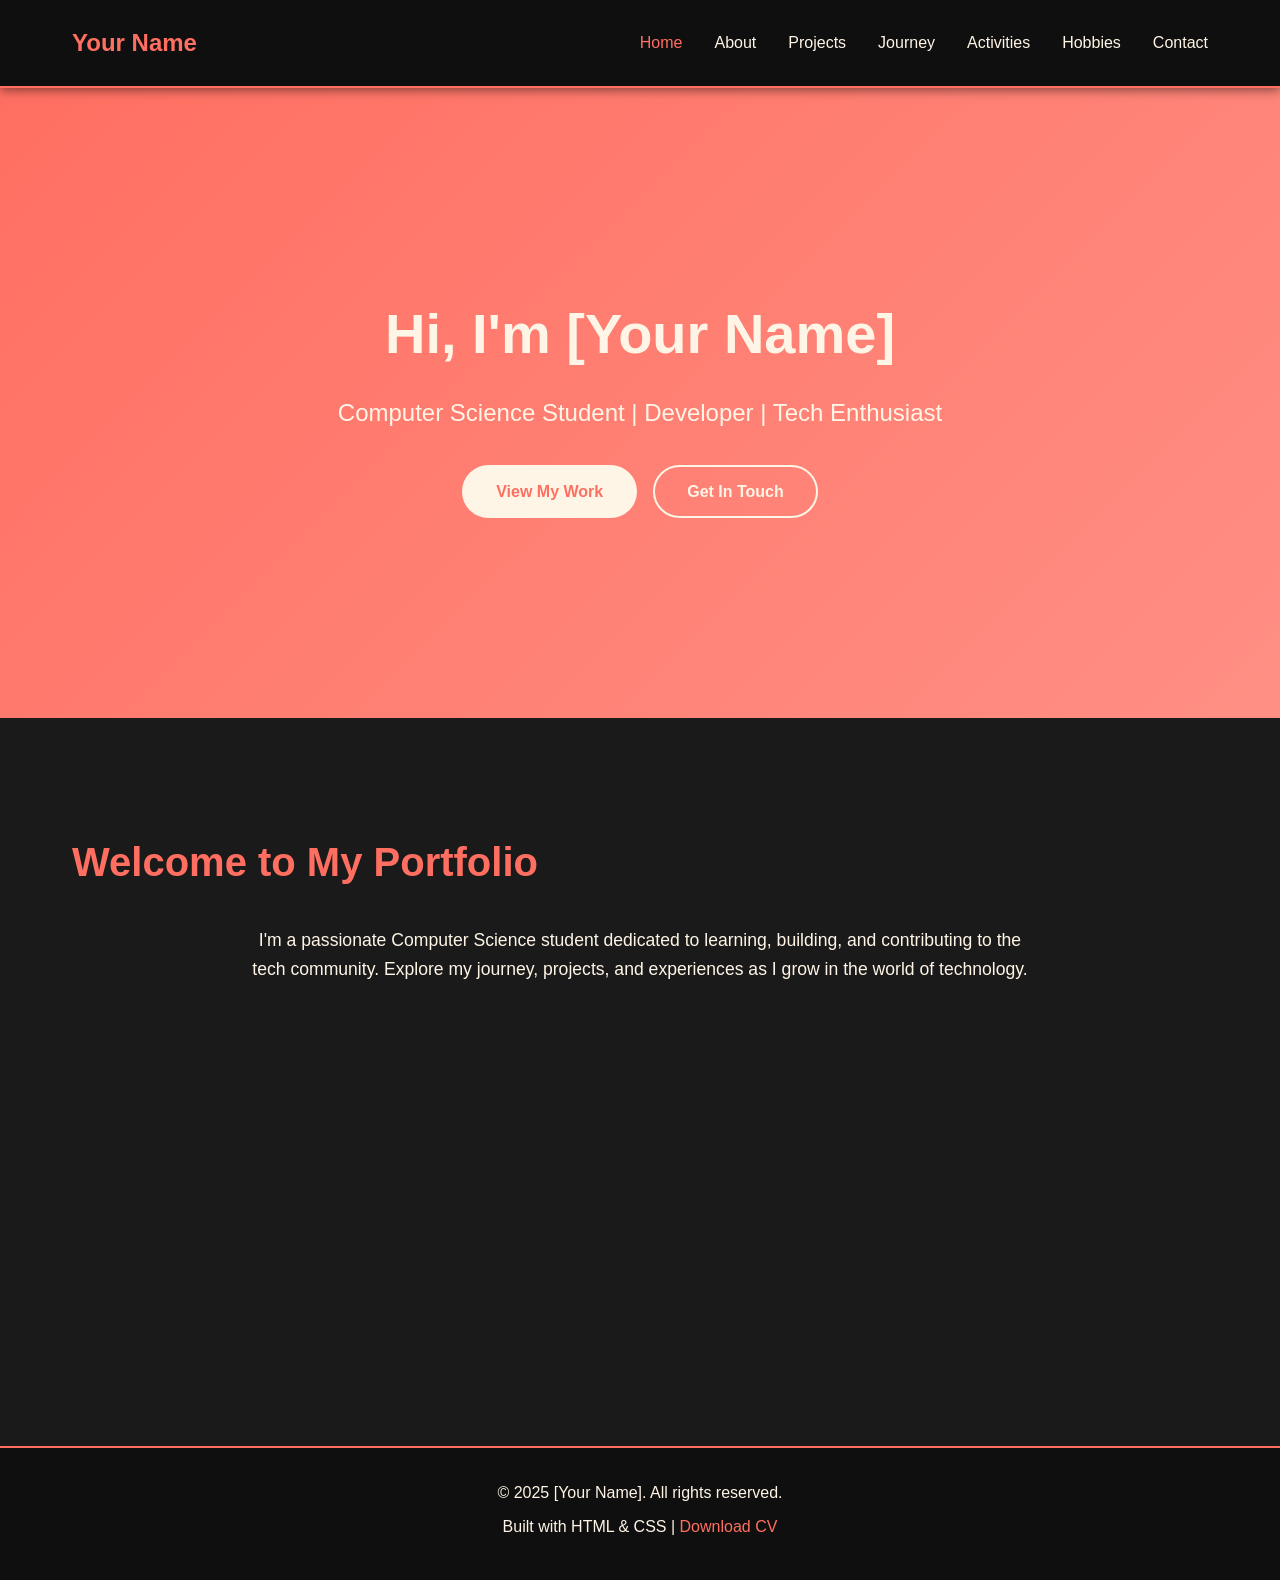
==== commit 81cb64fb: "Version 19-11-2025" ====
--- a/index.html
+++ b/index.html
@@ -16,6 +16,7 @@
                 <li><a href="projects.html">Projects</a></li>
                 <li><a href="journey.html">Journey</a></li>
                 <li><a href="activities.html">Activities</a></li>
+                <li><a href="hobbies.html">Hobbies</a></li>
                 <li><a href="contact.html">Contact</a></li>
             </ul>
         </div>
